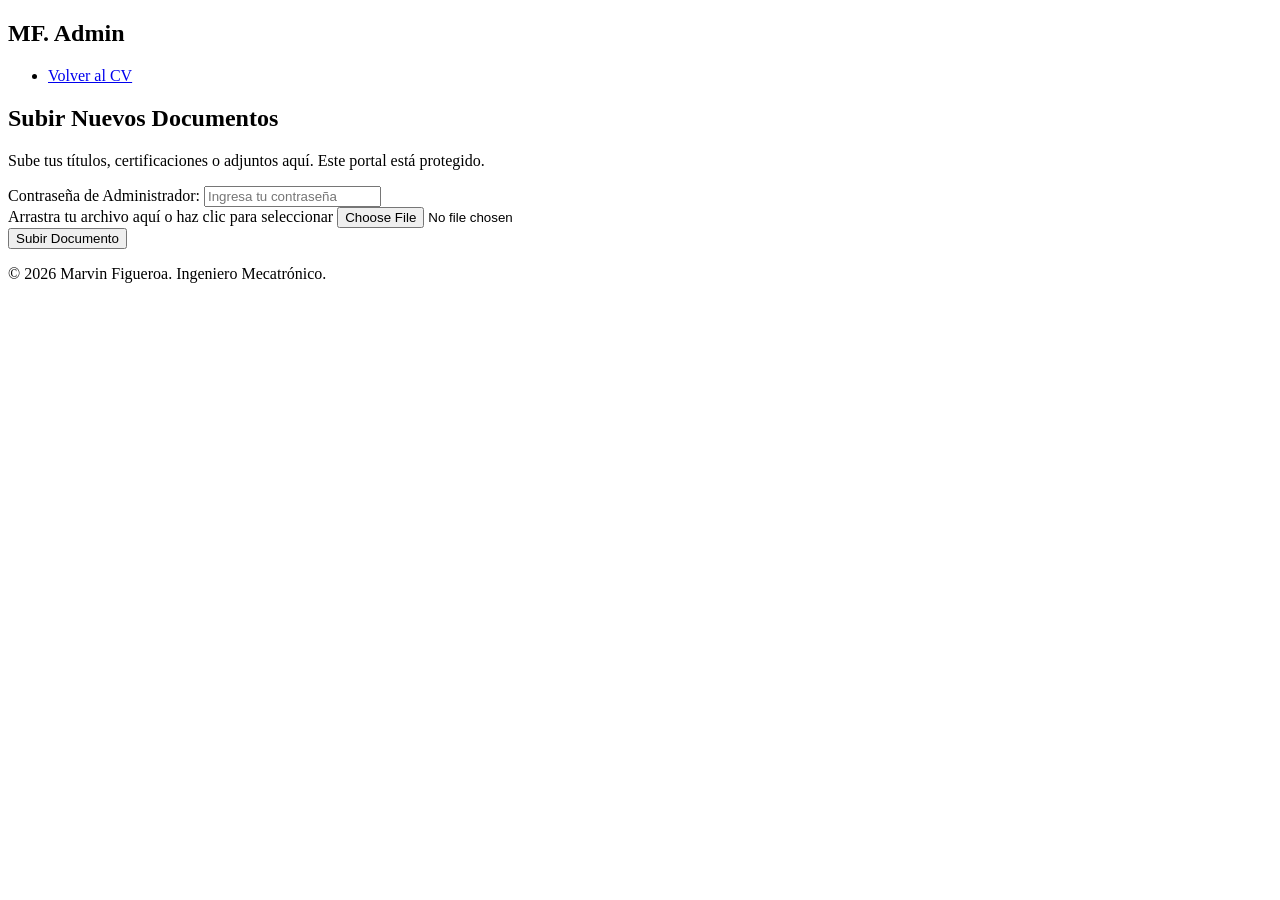
==== admin.html @ 19b66205 "Add files via upload" ====
<!DOCTYPE html>
<html lang="es">
<head>
    <meta charset="UTF-8">
    <meta name="viewport" content="width=device-width, initial-scale=1.0">
    <title>Admin | Subir Documentos</title>
    <link href="https://fonts.googleapis.com/css2?family=Orbitron:wght@400;700&family=Outfit:wght@300;400;600&display=swap" rel="stylesheet">
    <link rel="stylesheet" href="/static/css/styles.css">
</head>
<body>
    <div class="background-effects">
        <div class="glow-orb orb-1"></div>
        <div class="glow-orb orb-2"></div>
    </div>

    <nav class="navbar glass">
        <div class="nav-content">
            <h1 class="logo">MF<span class="highlight">.</span> Admin</h1>
            <ul class="nav-links">
                <li><a href="/" class="btn-outline">Volver al CV</a></li>
            </ul>
        </div>
    </nav>

    <main class="container admin-container">
        <div class="glass-card upload-card">
            <h2>Subir Nuevos Documentos</h2>
            <p>Sube tus títulos, certificaciones o adjuntos aquí. Este portal está protegido.</p>

            <form id="uploadForm" class="upload-form">
                <div class="form-group">
                    <label for="password">Contraseña de Administrador:</label>
                    <input type="password" id="password" name="password" required placeholder="Ingresa tu contraseña" class="form-control">
                </div>
                
                <div class="form-group file-drop-area" id="fileDropArea">
                    <span class="file-message">Arrastra tu archivo aquí o haz clic para seleccionar</span>
                    <input type="file" id="file" name="file" required class="file-input">
                </div>

                <button type="submit" class="btn-primary" id="uploadBtn">Subir Documento</button>
            </form>

            <div id="uploadStatus" class="status-message"></div>
        </div>
    </main>

    <footer class="footer glass">
        <p>© 2026 Marvin Figueroa. Ingeniero Mecatrónico.</p>
    </footer>

    <script src="/static/js/app.js"></script>
</body>
</html>
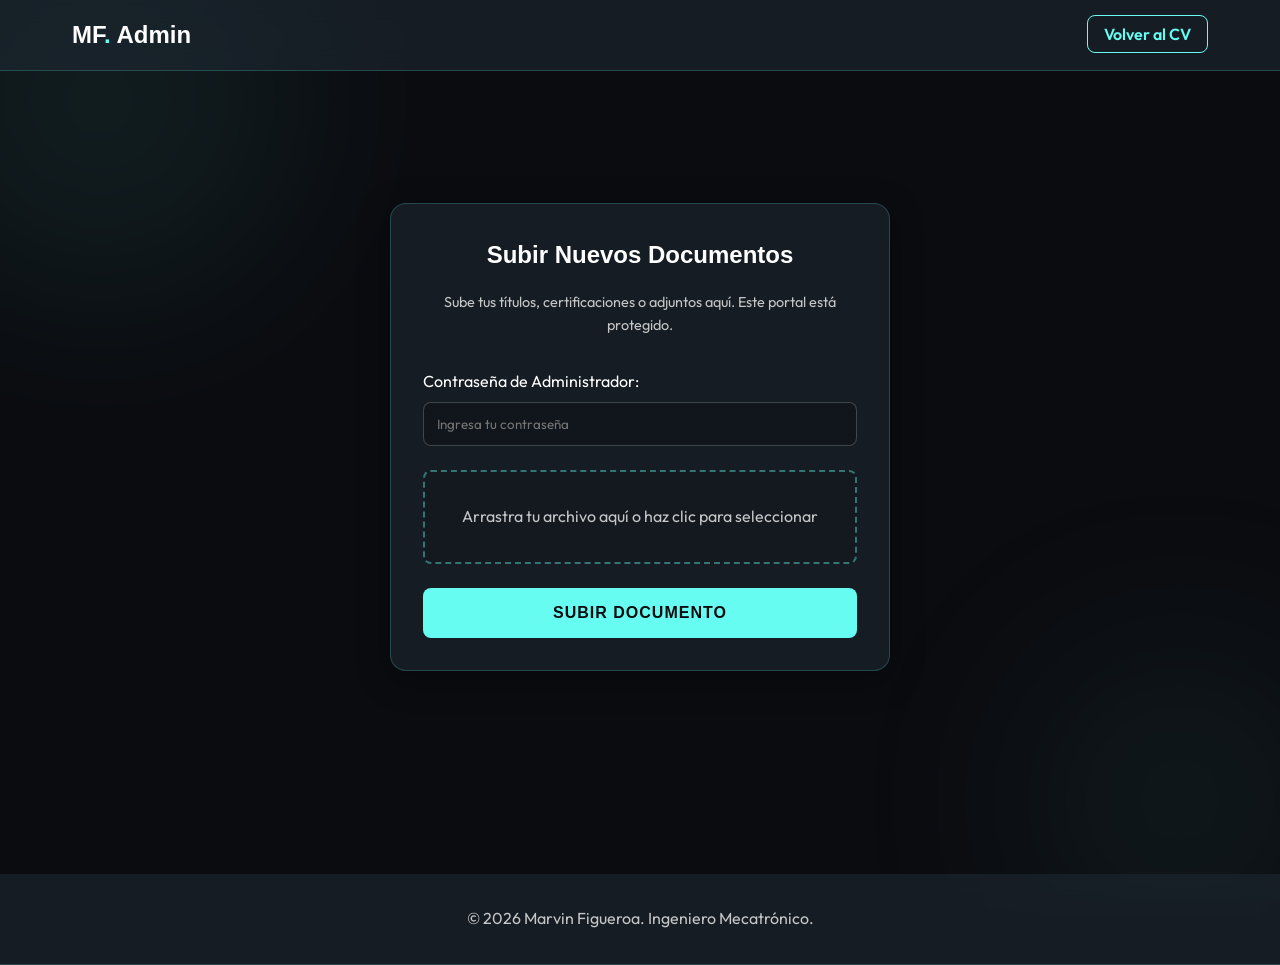
==== commit 62a38b5f: "Add files via upload" ====
--- a/admin.html
+++ b/admin.html
@@ -5,7 +5,7 @@
     <meta name="viewport" content="width=device-width, initial-scale=1.0">
     <title>Admin | Subir Documentos</title>
     <link href="https://fonts.googleapis.com/css2?family=Orbitron:wght@400;700&family=Outfit:wght@300;400;600&display=swap" rel="stylesheet">
-    <link rel="stylesheet" href="/static/css/styles.css">
+    <link rel="stylesheet" href="styles.css">
 </head>
 <body>
     <div class="background-effects">
@@ -49,6 +49,6 @@
         <p>© 2026 Marvin Figueroa. Ingeniero Mecatrónico.</p>
     </footer>
 
-    <script src="/static/js/app.js"></script>
+    <script src="app.js"></script>
 </body>
 </html>
--- a/styles.css
+++ b/styles.css
@@ -0,0 +1,460 @@
+:root {
+    --bg-color: #0b0c10;
+    --text-color: #c5c6c7;
+    --primary-color: #66fcf1;
+    --secondary-color: #45a29e;
+    --glass-bg: rgba(31, 40, 51, 0.6);
+    --glass-border: rgba(102, 252, 241, 0.2);
+    --font-heading: 'Orbitron', sans-serif;
+    --font-body: 'Outfit', sans-serif;
+}
+
+* {
+    margin: 0;
+    padding: 0;
+    box-sizing: border-box;
+}
+
+body {
+    background-color: var(--bg-color);
+    color: var(--text-color);
+    font-family: var(--font-body);
+    line-height: 1.6;
+    overflow-x: hidden;
+}
+
+/* Background Effects */
+.background-effects {
+    position: fixed;
+    top: 0;
+    left: 0;
+    width: 100vw;
+    height: 100vh;
+    z-index: -1;
+    overflow: hidden;
+}
+
+.glow-orb {
+    position: absolute;
+    border-radius: 50%;
+    filter: blur(100px);
+    opacity: 0.5;
+    animation: float 10s infinite ease-in-out alternate;
+}
+
+.orb-1 {
+    width: 400px;
+    height: 400px;
+    background: rgba(102, 252, 241, 0.15);
+    top: -100px;
+    left: -100px;
+}
+
+.orb-2 {
+    width: 300px;
+    height: 300px;
+    background: rgba(69, 162, 158, 0.2);
+    bottom: -50px;
+    right: -50px;
+    animation-delay: -5s;
+}
+
+@keyframes float {
+    0% { transform: translate(0, 0); }
+    100% { transform: translate(50px, 50px); }
+}
+
+/* Glassmorphism utility */
+.glass {
+    background: var(--glass-bg);
+    backdrop-filter: blur(12px);
+    -webkit-backdrop-filter: blur(12px);
+    border-bottom: 1px solid var(--glass-border);
+}
+
+.glass-card {
+    background: var(--glass-bg);
+    backdrop-filter: blur(12px);
+    -webkit-backdrop-filter: blur(12px);
+    border: 1px solid var(--glass-border);
+    border-radius: 16px;
+    padding: 2rem;
+    box-shadow: 0 8px 32px 0 rgba(0, 0, 0, 0.37);
+}
+
+/* Navbar */
+.navbar {
+    position: fixed;
+    top: 0;
+    width: 100%;
+    z-index: 100;
+    padding: 1rem 0;
+}
+
+.nav-content {
+    max-width: 1200px;
+    margin: 0 auto;
+    display: flex;
+    justify-content: space-between;
+    align-items: center;
+    padding: 0 2rem;
+}
+
+.logo {
+    font-family: var(--font-heading);
+    font-size: 1.5rem;
+    color: white;
+}
+
+.highlight {
+    color: var(--primary-color);
+}
+
+.nav-links {
+    list-style: none;
+    display: flex;
+    gap: 2rem;
+    align-items: center;
+}
+
+.nav-links a {
+    color: var(--text-color);
+    text-decoration: none;
+    font-weight: 600;
+    transition: color 0.3s ease;
+}
+
+.nav-links a:hover {
+    color: var(--primary-color);
+}
+
+.btn-outline {
+    border: 1px solid var(--primary-color);
+    padding: 0.5rem 1rem;
+    border-radius: 8px;
+    color: var(--primary-color) !important;
+}
+
+.btn-outline:hover {
+    background: rgba(102, 252, 241, 0.1);
+    box-shadow: 0 0 10px rgba(102, 252, 241, 0.4);
+}
+
+/* Layout Container */
+.container {
+    max-width: 1200px;
+    margin: 0 auto;
+    padding: 6rem 2rem 2rem 2rem;
+}
+
+/* Typography */
+h1, h2, h3 {
+    font-family: var(--font-heading);
+    color: white;
+}
+
+.section-title {
+    font-size: 2.5rem;
+    margin-bottom: 2rem;
+    text-align: center;
+    text-shadow: 0 0 10px rgba(102, 252, 241, 0.3);
+}
+
+/* Hero Section */
+.hero-section {
+    min-height: 80vh;
+    display: flex;
+    align-items: center;
+    justify-content: center;
+}
+
+.hero-content {
+    text-align: center;
+    max-width: 800px;
+}
+
+.greeting {
+    color: var(--primary-color);
+    font-size: 1.2rem;
+    margin-bottom: 0.5rem;
+    letter-spacing: 2px;
+}
+
+.name {
+    font-size: 4rem;
+    line-height: 1.1;
+    margin-bottom: 1rem;
+    background: linear-gradient(90deg, #fff, var(--primary-color));
+    -webkit-background-clip: text;
+    -webkit-text-fill-color: transparent;
+}
+
+.title {
+    font-size: 1.5rem;
+    color: var(--secondary-color);
+    margin-bottom: 1.5rem;
+}
+
+.summary {
+    font-size: 1.1rem;
+    margin-bottom: 2rem;
+}
+
+.contact-info {
+    display: flex;
+    flex-wrap: wrap;
+    justify-content: center;
+    gap: 1.5rem;
+    margin-bottom: 2rem;
+    font-size: 0.9rem;
+}
+
+.contact-info a {
+    color: var(--primary-color);
+    text-decoration: none;
+}
+
+.badges {
+    display: flex;
+    justify-content: center;
+    gap: 1rem;
+}
+
+.badge {
+    background: rgba(102, 252, 241, 0.1);
+    border: 1px solid var(--primary-color);
+    padding: 0.5rem 1rem;
+    border-radius: 20px;
+    font-size: 0.8rem;
+    color: var(--primary-color);
+}
+
+/* Grid & Cards */
+.grid-container {
+    display: grid;
+    grid-template-columns: repeat(auto-fit, minmax(300px, 1fr));
+    gap: 2rem;
+}
+
+.hover-lift {
+    transition: transform 0.3s ease, box-shadow 0.3s ease;
+}
+
+.hover-lift:hover {
+    transform: translateY(-10px);
+    box-shadow: 0 15px 35px rgba(0, 0, 0, 0.5), 0 0 20px rgba(102, 252, 241, 0.2);
+    border-color: var(--primary-color);
+}
+
+.card-header {
+    margin-bottom: 1rem;
+    padding-bottom: 1rem;
+    border-bottom: 1px solid rgba(255, 255, 255, 0.1);
+}
+
+.year {
+    color: var(--primary-color);
+    font-size: 0.9rem;
+    font-weight: bold;
+}
+
+.institution {
+    color: var(--secondary-color);
+    font-size: 0.9rem;
+}
+
+/* Timeline */
+.timeline {
+    position: relative;
+    max-width: 800px;
+    margin: 0 auto;
+}
+
+.timeline::after {
+    content: '';
+    position: absolute;
+    width: 2px;
+    background: var(--primary-color);
+    top: 0;
+    bottom: 0;
+    left: 20px;
+    margin-left: -1px;
+}
+
+.timeline-item {
+    padding: 1.5rem 2rem;
+    position: relative;
+    background-color: inherit;
+    width: 100%;
+    margin-bottom: 2rem;
+    padding-left: 50px;
+}
+
+.timeline-item::after {
+    content: '';
+    position: absolute;
+    width: 16px;
+    height: 16px;
+    right: auto;
+    background-color: var(--bg-color);
+    border: 4px solid var(--primary-color);
+    top: 25px;
+    border-radius: 50%;
+    z-index: 1;
+    left: 12px;
+}
+
+.timeline-date {
+    color: var(--primary-color);
+    font-weight: bold;
+    margin-bottom: 0.5rem;
+}
+
+.company {
+    color: var(--secondary-color);
+    font-style: italic;
+    margin-bottom: 0.5rem;
+}
+
+/* Forms (Admin) */
+.admin-container {
+    display: flex;
+    justify-content: center;
+    align-items: center;
+    min-height: 90vh;
+}
+
+.upload-card {
+    width: 100%;
+    max-width: 500px;
+}
+
+.upload-card h2 {
+    margin-bottom: 1rem;
+    text-align: center;
+}
+
+.upload-card p {
+    text-align: center;
+    margin-bottom: 2rem;
+    font-size: 0.9rem;
+}
+
+.form-group {
+    margin-bottom: 1.5rem;
+}
+
+.form-group label {
+    display: block;
+    margin-bottom: 0.5rem;
+    color: white;
+}
+
+.form-control {
+    width: 100%;
+    padding: 0.8rem;
+    background: rgba(0, 0, 0, 0.2);
+    border: 1px solid rgba(255, 255, 255, 0.2);
+    border-radius: 8px;
+    color: white;
+    font-family: var(--font-body);
+    transition: border-color 0.3s;
+}
+
+.form-control:focus {
+    outline: none;
+    border-color: var(--primary-color);
+    box-shadow: 0 0 8px rgba(102, 252, 241, 0.3);
+}
+
+.file-drop-area {
+    border: 2px dashed rgba(102, 252, 241, 0.4);
+    border-radius: 8px;
+    padding: 2rem;
+    text-align: center;
+    position: relative;
+    transition: all 0.3s ease;
+    background: rgba(0, 0, 0, 0.1);
+}
+
+.file-drop-area:hover, .file-drop-area.dragover {
+    background: rgba(102, 252, 241, 0.05);
+    border-color: var(--primary-color);
+}
+
+.file-input {
+    position: absolute;
+    left: 0;
+    top: 0;
+    height: 100%;
+    width: 100%;
+    opacity: 0;
+    cursor: pointer;
+}
+
+.btn-primary {
+    width: 100%;
+    padding: 1rem;
+    background: var(--primary-color);
+    color: var(--bg-color);
+    border: none;
+    border-radius: 8px;
+    font-family: var(--font-heading);
+    font-weight: bold;
+    font-size: 1rem;
+    cursor: pointer;
+    transition: all 0.3s ease;
+    text-transform: uppercase;
+    letter-spacing: 1px;
+}
+
+.btn-primary:hover {
+    background: white;
+    box-shadow: 0 0 15px rgba(102, 252, 241, 0.6);
+}
+
+.btn-primary:disabled {
+    background: #555;
+    cursor: not-allowed;
+    box-shadow: none;
+}
+
+.status-message {
+    margin-top: 1.5rem;
+    text-align: center;
+    padding: 1rem;
+    border-radius: 8px;
+    display: none;
+}
+
+.status-success {
+    display: block;
+    background: rgba(46, 204, 113, 0.2);
+    color: #2ecc71;
+    border: 1px solid #2ecc71;
+}
+
+.status-error {
+    display: block;
+    background: rgba(231, 76, 60, 0.2);
+    color: #e74c3c;
+    border: 1px solid #e74c3c;
+}
+
+/* Footer */
+.footer {
+    text-align: center;
+    padding: 2rem;
+    margin-top: 4rem;
+}
+
+/* Responsive */
+@media (max-width: 768px) {
+    .name {
+        font-size: 2.5rem;
+    }
+    
+    .nav-links {
+        display: none; /* simple mobile nav hide for now */
+    }
+}
